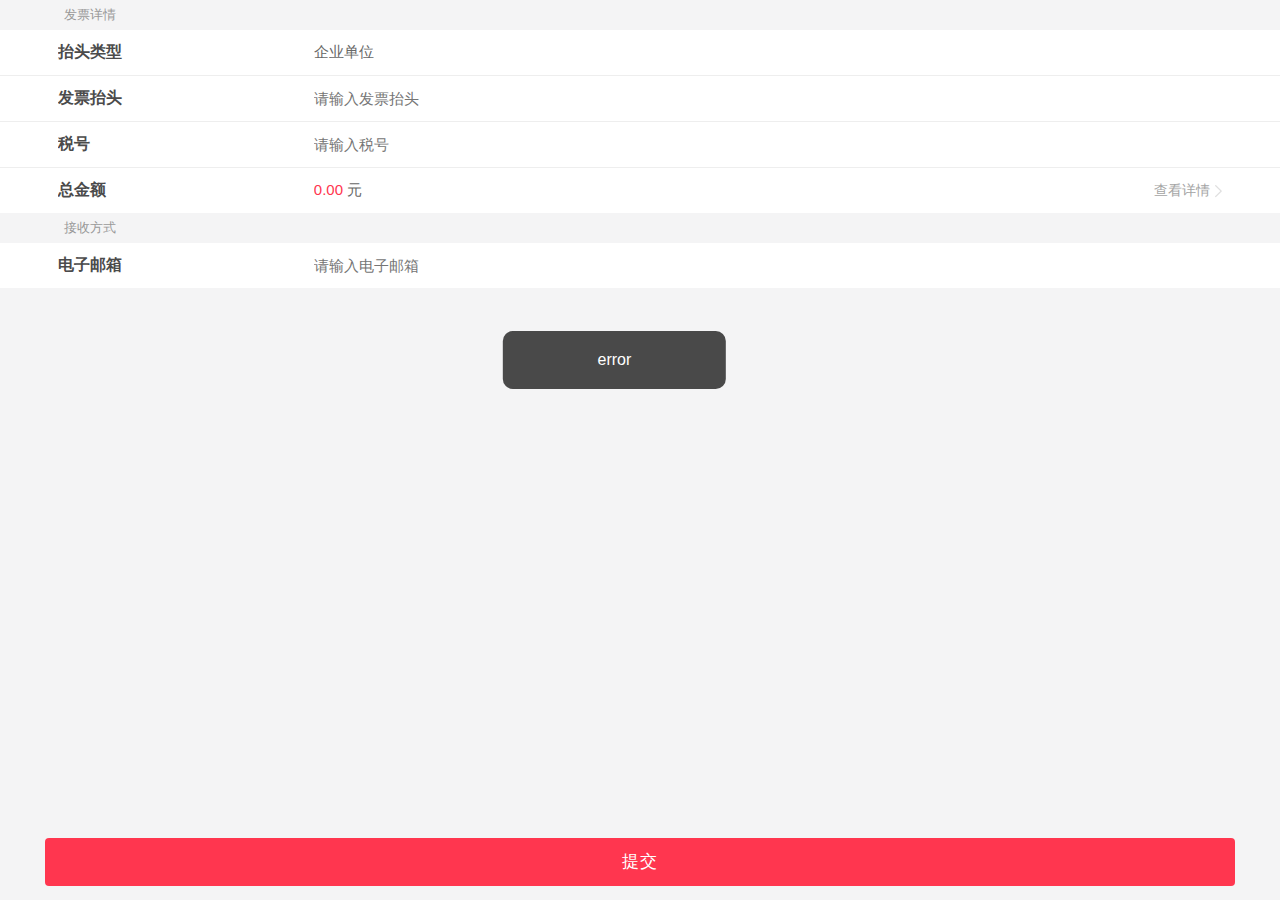
==== add.html @ d2ac21a6 "初始化项目" ====
<!DOCTYPE html>
<html lang="en">

<head>
    <meta charset="UTF-8">
    <meta name="viewport" content="width=device-width, initial-scale=1.0,user-scalable=no, minimum-scale=1.0, maximum-scale=1.0">
    <meta http-equiv="Content-Type" content="text/html;charset=UTF-8">
    <meta http-equiv="X-UA-Compatible" content="ie=edge">
    <link rel="stylesheet" href="./css/common.css">
    <link rel="stylesheet" href="./css/add.css">
    <title>开具电子发票</title>
</head>

<body>
    <div class="container">
        <!-- 内容区域 -->
        <div class="wrap">
            <div class="w-form">
                <h3 class="w-title">发票详情</h3>
                <div class="w-form-item w-form-item-spec">
                    <div class="form-label">抬头类型</div>
                    <div class="label-value">
                        <span id="invoiceTypeLabel">企业单位</span>
                        <input type="text" id="invoiceType" name="invoiceType" value="0" style="display:none;" />
                        <!--  <label>
                            <input type="radio" name="type"  value="0" checked="checked" />企业单位
                            <div class="radio-checked display-block"></div>
                            <div class="radio-uncheck display-hide"></div>
                        </label>
                        <label>
                            <input type="radio" name="type" value="1"/>个人/非企业单位
                            <div class="radio-checked"></div>
                            <div class="radio-uncheck"></div>
                        </label> -->
                    </div>
                </div>
                <div class="w-form-item">
                    <div class="form-label">发票抬头</div>
                    <div class="label-value"><input type="text" id="invoiceTitle" placeholder="请输入发票抬头" /></div>
                </div>
                <div class="w-form-item company-mark">
                    <div class="form-label">税号</div>
                    <div class="label-value"><input type="text" id="invoiceNumber" placeholder="请输入税号" /></div>
                </div>
                <div class="w-form-item">
                    <div class="form-label">总金额</div>
                    <div class="label-value">
                        <div><span class="color-red" id="invoiceAmount">0.00</span> 元</div>
                        <div class="label-detail" onclick="showDetail()">查看详情</div>
                    </div>
                </div>
            </div>
            <div class="w-form">
                <h3 class="w-title">接收方式</h3>
                <div class="w-form-item">
                    <div class="form-label">电子邮箱</div>
                    <div class="label-value">
                        <input type="text" id="invoiceEmail" placeholder="请输入电子邮箱" />
                    </div>
                </div>
            </div>
        </div>
        <!-- 弹窗 -->
        <div class="panel" id="conformPanel">
            <div class="panel-card">
                <div class="panel-colse" onclick="closePanel()"></div>
                <div class="panel-title">开具电子发票</div>
                <div>
                    <ul class="panel-form">
                        <li>
                            <span class="panel-form-label">发票抬头</span>
                            <span class="panel-form-value" id="panelInvoiceTitle"></span>
                        </li>
                        <li class="spec">
                            <span class="panel-form-label">税号</span>
                            <span class="panel-form-value" id="panelInvoiceNumber"></span>
                        </li>
                        <li>
                            <span class="panel-form-label">电子邮件</span>
                            <span class="panel-form-value" id="panelInvoiceEmail"></span>
                        </li>
                    </ul>
                </div>
                <div class="attention-box">
                    <p>请确认邮箱无误，电子发票将在系统开具后发送至您的邮箱，请注意查收。</p>
                    <!--  <p class="attention">您选择的发票为个人抬头，如需报销，请选择公司抬头发票。</p> -->
                </div>
                <div class="btn panel-btn" onclick="sumbitConfirm()">确认提交</div>
                <div class="panel-bolang"></div>
            </div>
        </div>
        <!-- 底部按钮 -->
        <div class="footer">
            <div class="btn footer-btn" onclick="submit()">提交</div>
        </div>
    </div>
</body>
<script src="./libs/jquery-1.10.2.min.js"></script>
<script src="./js/common.js"></script>
<script src="./js/url.js"></script>
<script>
    var houseId = GetUrlParam('houseId') ? GetUrlParam('houseId') : ''; // 房屋id
    var userId = GetUrlParam('userId') ? GetUrlParam('userId') : 0; // 用户id
    var historyIds = GetUrlParam('historyIds') ? GetUrlParam('historyIds') : ""; // 历史id
    var resultData = {};

    // 获取开票信息
    function getEnableData() {
        $.ajax({
            url: basicUrl + "/invoice/getEnableData",
            type: "POST",
            data: {
                houseId: houseId,
                userId: userId,
                historyIds: historyIds
            },
            async: false,
            contentType: "application/x-www-form-urlencoded",
            success: function(result) {
                if (result.errcode == 200) {
                    var data = result.data;
                    resultData = data;
                    $('#invoiceAmount').text(data.allAmount);
                    $('#invoiceEmail').val(data.emailAddr);
                    $('#panelInvoiceEmail').text(data.emailAddr);
                    if (data.invoiceType == 1) {
                        $('#invoiceTitle').val(data.invoiceHead);
                        $('#panelInvoiceTitle').text(data.invoiceHead);
                    }
                    changeInvoiceType();
                    detailIds = data.detailIds;
                }
            },
            error: function(jqXHR, textStatus, errorThrown) {
                panelAlert(textStatus);
            }
        });
    }
    getEnableData();

    // 切换抬头类型
    function changeInvoiceType() {
        var type = resultData.invoiceType;
        $('#invoiceType').val(type);
        if (type == 1) {
            $('#invoiceTypeLabel').text("个人/非企业单位");
            $('.company-mark').addClass('display-hide');
        } else if (type == 2) {
            $('#invoiceTypeLabel').text("企业单位");
            $('.company-mark').removeClass('display-hide');
        }
    }

    // 查看详情
    function showDetail() {
        window.location.href = "detail-money.html?houseId=" + houseId + "&detailIds=" + resultData.detailIds;
    }

    // 提交
    function submit() {
        // 校验
        if (!$('#invoiceTitle').val()) {
            panelAlert("请填写发票抬头");
            return;
        }
        if ($('#invoiceType').val() != 1 && !$('#invoiceNumber').val()) {
            panelAlert("请填写税号");
            return;
        }
        if (!$('#invoiceEmail').val()) {
            panelAlert("请填写电子邮箱");
            return;
        }
        if ($('#invoiceEmail').val().replace(/\s*/g, "")) {
            var reg = new RegExp("^[a-z0-9]+([._\\-]*[a-z0-9])*@([a-z0-9]+[-a-z0-9]*[a-z0-9]+.){1,63}[a-z0-9]+$"); //正则表达式
            if (!reg.test($('#invoiceEmail').val().replace(/\s*/g, ""))) {
                panelAlert("邮箱格式错误，请修改");　
                return;　　
            }
        }
        $('#panelInvoiceTitle').text($('#invoiceTitle').val());
        $('#panelInvoiceNumber').text($('#invoiceNumber').val());
        $('#panelInvoiceEmail').text($('#invoiceEmail').val());

        $('#conformPanel').addClass('display-block');
    }

    // 关闭弹窗
    function closePanel() {
        $('#conformPanel').removeClass('display-block');
    }

    // 确认提交
    function sumbitConfirm() {
        $('#conformPanel').removeClass('display-block');
        if (!$('#invoiceTitle').val()) {
            panelAlert("请填写发票抬头");
            return;
        }
        if ($('#invoiceType').val() != 1 && !$('#invoiceNumber').val()) {
            panelAlert("请填写税号");
            return;
        }
        if (!$('#invoiceEmail').val()) {
            panelAlert("请填写电子邮箱");
            return;
        }

        $.ajax({
            url: basicUrl + "/invoice/issueEInvoice",
            type: "POST",
            data: {
                houseId: houseId,
                userId: userId,
                payHistoryId: resultData.payHistoryId,
                allAmount: resultData.allAmount,
                invoiceType: resultData.invoiceType,
                emailAddr: $('#invoiceEmail').val().replace(/\s*/g, ""),
                invoiceHead: $('#invoiceTitle').val(),
                taxNumber: resultData.invoiceType == 1 ? "" : $('#invoiceNumber').val(),
                userName: resultData.userName,
                detailId: resultData.detailIds,
                projectId: resultData.projectId

            },
            async: false,
            contentType: "application/x-www-form-urlencoded",
            success: function(result) {
                if (result.errcode == 200) {
                    window.location.href = "result.html?type=1";
                } else {
                    panelAlert(result.errmsg);
                }
            },
            error: function(jqXHR, textStatus, errorThrown) {
                panelAlert(textStatus);
            }
        });
    }
</script>

</html>
---- css/common.css ----
@charset "utf-8";
* {
    padding: 0;
    margin: 0;
}

html,
body {
    overflow: hidden;
    /*overflow-y: scroll*/
    ;
    display: block;
    background: #F4F4F5;
    color: #676767;
    list-style-type: none;
    font-size: 10px;
    font-family: "PingFang", "Microsoft Yahei", Arial;
    height: 100%;
}

button {
    border: none;
    outline: none;
}

a {
    text-decoration: none;
    border: none;
    -webkit-tap-highlight-color: transparent;
    outline: none;
    color: inherit;
}

a:hover,
a:active,
a:visited,
a:link,
a:focus {
    -webkit-tap-highlight-color: rgba(0, 0, 0, 0);
    -webkit-tap-highlight-color: transparent;
    outline: none;
    text-decoration: none;
}

h1,
h2,
h3,
h4,
h5,
h6 {
    font-weight: normal;
}

ul li {
    list-style: none;
}

input {
    border: none;
    outline: none;
    color: #676767;
    font-size: 1.5rem;
}

.container {
    width: 100%;
    height: 100%;
    overflow-x: hidden;
    overflow-y: scroll;
    -webkit-overflow-scrolling: touch;
    position: relative;
}

.btn {
    min-width: 60%;
    height: 4.8rem;
    line-height: 4.8rem;
    background: #FF364F;
    border-radius: 0.4rem;
    font-size: 1.7rem;
    color: #FFFFFF;
    letter-spacing: 0.9px;
    text-align: center;
}

.btn-icon {
    width: 1.6rem;
    height: 2.1rem;
    position: relative;
    top: 0.4rem;
    right: 0.4rem;
}

.footer {
    position: fixed;
    bottom: 1.6%;
    width: 100%;
}

.footer-btn {
    width: 93%;
    margin: 0 3.5%;
}

.back-white {
    background: #fff;
}

.back-black {
    background: #000;
}

.color-red {
    color: #FF364F!important;
}

.font-size-18 {
    font-size: 1.8rem;
}

.font-size-22 {
    font-size: 2.2rem;
}

.radio-checked {
    position: absolute;
    left: 0;
    top: 0.2rem;
    width: 1.6rem;
    height: 1.6rem;
    background: url(../images/radio-checked.png) no-repeat center;
    background-size: 1.6rem auto;
    display: none;
}

.radio-uncheck {
    position: absolute;
    left: 0;
    top: 0.2rem;
    width: 1.6rem;
    height: 1.6rem;
    background: url(../images/radio-uncheck.png) no-repeat center;
    background-size: 1.6rem auto;
}

.display-block {
    display: block!important;
}

.display-hide {
    display: none!important;
}

.panel-bolang {
    position: absolute;
    z-index: 5;
    bottom: -1.1rem;
    left: 0;
    transform-origin: center left;
    /* transform: rotate(90deg); */
    width: 100%;
    height: 1.8rem;
    background-image: radial-gradient(circle, #626262, #626262 7px, transparent 0px, transparent 0px, transparent 0px, transparent);
    background-size: 1.8rem 1.8rem;
    background-repeat: repeat-x;
}

.alert {
    background: rgba(0, 0, 0, 0.70);
    border-radius: 1rem;
    font-size: 1.6rem;
    color: #FFFFFF;
    text-align: center;
    padding: 2rem 4%;
    position: absolute;
    top: 40%;
    left: 48%;
    transform: translate(-50%, -50%);
    min-width: 12rem;
}
---- css/add.css ----
/* 开具电子发票页面样式 start*/

.wrap {
    padding-bottom: 8rem;
}

.w-title {
    font-size: 13px;
    color: #999999;
    padding: 0.6rem 5%;
}

.w-form {
    width: 100%;
}

.w-form-item {
    border-bottom: 1px solid #EEEEEE;
    padding: 1.2rem 4.5%;
    display: flex;
    align-items: center;
    background: #fff;
}

.w-form-item:last-of-type {
    border-bottom: none;
}

.form-label {
    font-weight: 700;
    font-size: 1.6rem;
    color: #4B4B4B;
    text-align: left;
    min-width: 8rem;
    width: 22%;
    overflow: hidden;
}

.label-spec {
    width: 80%;
}

.label-sub {
    font-size: 1.3rem;
    color: #AEAEAE;
    text-align: left;
    font-weight: normal;
}

.label-value {
    width: 78%;
    font-size: 1.5rem;
    position: relative;
    display: flex;
    align-items: center;
    overflow: hidden;
}

.label-value span {
    overflow: hidden;
    text-overflow: ellipsis;
    white-space: nowrap;
}

.label-value label {
    display: flex;
    align-items: center;
    margin-right: 1rem;
    position: relative;
}

.label-value label:last-child {
    margin-right: 0;
}

.label-value input[type="radio"] {
    opacity: 0;
    width: 1.6rem;
    height: 1.6rem;
    margin: 0 0.5rem;
}

.label-value input {
    width: 100%;
}

.spec-label {
    width: 100%;
    position: relative;
}

.spec-label span {
    display: block;
}

.spec-label span:nth-of-type(1) {
    font-weight: 700;
    font-size: 1.6rem;
    color: #4B4B4B;
    display: inline-block;
}

.spec-label span:nth-of-type(2) {
    font-size: 1.3rem;
    color: #AEAEAE;
    margin-top: 0.3rem;
}

.spec-value {
    width: 25%;
    font-size: 1.3rem;
    position: relative;
    display: flex;
    align-items: center;
}

.label-detail {
    font-size: 1.4rem;
    color: #A4A4A4;
    padding-right: 1.2rem;
    position: absolute;
    right: 0;
    top: 50%;
    -ms-transform: translateY(-50%);
    -moz-transform: translateY(-50%);
    -webkit-transform: translateY(-50%);
    -o-transform: translateY(-50%);
    transform: translateY(-50%);
    display: block;
}

.label-detail::after {
    content: "";
    width: 0.7rem;
    height: 1.3rem;
    position: absolute;
    background: url(../images/arrow-right.png) no-repeat 0;
    background-size: 100%;
    right: 0;
    bottom: 0.2rem;
}

.show-panel {
    display: block!important;
    animation: showp 0.2s linear 1;
}

@keyframes showp {
    0% {
        transform: translateX(100%);
    }
    100% {
        transform: translateX(0%);
    }
}


/* 开具电子发票页面样式 end*/


/* 开具电子发票详情页面 start*/

.card {
    width: 90%;
    margin: 5% 5%;
    background: #fff;
    /*  box-shadow: 0px -3px 9px rgba(0, 0, 0, 0.08); */
    border-radius: 0.4rem;
    padding: 2.5rem 0;
    position: relative;
}

.card-title {
    font-size: 1.7rem;
    color: #4B4B4B;
    text-align: center;
}

.total-money {
    font-size: 2rem;
    color: #FF364F;
    text-align: center;
}

.total-money span {
    font-size: 3rem;
}

.info-detail {
    border-top: 1px solid #EEEEEE;
    border-bottom: 1px solid #EEEEEE;
    margin: 2.4rem 5%;
    padding-bottom: 2rem;
}

.info-detail li {
    margin-top: 1.8rem;
    padding: 0px 2.5%;
}

.info-detail li span:nth-of-type(1) {
    font-size: 1.5rem;
    color: #4B4B4B;
    font-weight: 700;
    display: inline-block;
    text-align: left;
    max-width: 72%;
    font-weight: 700;
    overflow: hidden;
    text-overflow: ellipsis;
    white-space: nowrap;
}

.info-detail li span:nth-of-type(2) {
    font-size: 1.5rem;
    color: #676767;
    float: right;
    text-align: right;
    max-width: 30%;
    font-weight: 700;
    /*    display: block;
    overflow: hidden;
    text-overflow: ellipsis;
    white-space: nowrap; */
}

.sub-info-detail {
    margin: 2.4rem 5%;
    padding: 0px 2.5%;
}

.sub-info-detail span:nth-of-type(1) {
    font-size: 1.5rem;
    color: #4B4B4B;
    font-weight: 700;
}

.sub-info-detail span:nth-of-type(2) {
    font-size: 1.5rem;
    color: #676767;
    float: right;
    display: block;
    text-align: right;
    max-width: 80%;
    overflow: hidden;
    text-overflow: ellipsis;
    white-space: nowrap;
}

.wave {
    position: absolute;
    z-index: 5;
    bottom: -1rem;
    left: 0;
    transform-origin: center left;
    /*  transform: rotate(90deg); */
    width: 100%;
    height: 1.8rem;
    background-image: radial-gradient(circle, #F4F4F5, #F4F4F5 7px, transparent 0px, transparent 4px, transparent 44px, transparent);
    background-size: 1.8rem 1.8rem;
    background-repeat: repeat-x;
}


/* 开具电子发票详情页面 end*/


/* 确认提交弹窗样式 start*/

.panel {
    position: absolute;
    width: 100%;
    height: 100%;
    top: 0;
    left: 0;
    right: 0;
    bottom: 0;
    z-index: 1;
    overflow: hidden;
    background: rgba(0, 0, 0, 0.6);
    display: none;
}

.panel-card {
    width: 78%;
    min-height: 50%;
    padding: 0 6%;
    background: #fff;
    border-radius: 0.4rem;
    position: absolute;
    top: 50%;
    left: 50%;
    transform: translate(-50%, -50%);
    -ms-transform: translate(-50%, -50%);
    -moz-transform: translate(-50%, -50%);
    -webkit-transform: translate(-50%, -50%);
    -o-transform: translate(-50%, -50%);
}

.panel-colse {
    width: 4rem;
    height: 4rem;
    background: url(../images/close.png) no-repeat center;
    background-size: 1.2rem auto;
    position: absolute;
    right: 0px;
    top: 0px;
    z-index: 1;
}

.panel-title {
    width: 100%;
    height: 3.3rem;
    font-size: 2.2rem;
    color: #9D3A29;
    letter-spacing: 0;
    text-align: center;
    background: url(../images/invoice-seal.png) no-repeat center;
    background-size: auto 3.3rem;
    margin: 2.5rem 0;
}

.panel-btn {
    width: 100% !important;
    margin: 2.5rem 0!important;
}

.panel-form li {
    margin-bottom: 3rem;
}

.panel-form-label {
    font-weight: 700;
    font-size: 1.6rem;
    color: #4B4B4B;
    text-align: left;
    width: 8rem;
    display: block;
    float: left;
}

.panel-form-value {
    display: block;
    font-size: 1.5rem;
    color: #676767;
    text-align: left;
    overflow: hidden;
    text-overflow: ellipsis;
    white-space: nowrap;
}

.spec {
    display: none;
}

.attention-box {
    font-size: 1.3rem;
    color: #878787;
    border-top: 1px solid #EEEEEE;
}

.attention-box .attention {
    display: none;
}

.attention-box p {
    padding-top: 1rem;
}


/* 确认提交弹窗样式 end*/


/* 提交结果页面样式 start */

.result-message {
    padding-top: 19%;
    padding-bottom: 24%;
}

.result-icon {
    display: flex;
    align-items: center;
    justify-content: center;
    flex-direction: column;
}

.result-icon img {
    width: 10.3rem;
    height: 10.3rem;
    display: none;
}

.result-icon p {
    font-size: 2rem;
    color: #4B4B4B;
    text-align: center;
    margin-top: -2rem;
    display: none;
    /* font-weight: 700; */
}

.success-btn {
    width: 82%;
    margin: 0 9%;
    height: 4.3rem;
    display: block;
    line-height: 4.3rem;
    display: none;
}

.primary-btn {
    width: 82%;
    margin: 0 9%;
    height: 4.1rem;
    background: #fff!important;
    border: 1px solid #FF364F;
    color: #FF364F;
    margin-top: 2.4rem;
    display: block;
    line-height: 4.1rem;
}


/* 提交结果页面样式 end */


/* 缴费比数明细页面样式 start */

.list-item-box {
    width: 100%;
    background: #fff;
}

.list-item {
    display: flex;
    align-items: center;
    flex-direction: row;
    margin-left: 5%;
    border-bottom: 1px solid #EEEEEE;
    padding: 3.5% 5% 3.5% 0;
}

.list-item-label {
    float: left;
    display: flex;
    justify-content: center;
    flex-direction: column;
    width: 60%;
}

.list-item-label span:nth-of-type(1) {
    font-size: 1.5rem;
    color: #959595;
}

.list-item-label span:nth-of-type(2) {
    font-size: 1.5rem;
    color: #333333;
    margin-top: 0.5rem;
    display: block;
    overflow: hidden;
    text-overflow: ellipsis;
    white-space: nowrap;
}

.list-item-money {
    float: right;
    font-size: 1.4rem;
    width: 40%;
    text-align: right;
    color: #565656;
    display: flex;
    justify-content: center;
    flex-direction: column;
}

.list-item:last-child {
    border-bottom: none;
}


/* 缴费比数明细页面样式 end */


/* 电子发票预览 start */

.container .pinch-zoom-container {
    height: 80%!important;
    position: relative;
    top: 0%;
    /* transform: translateY(-50%);
    -ms-transform: translateY(-50%);
    -moz-transform: translateY(-50%);
    -webkit-transform: translateY(-50%);
    -o-transform: translateY(-50%); */
}

.iframe-box {
    width: 100%;
    height: 100%;
    overflow: hidden;
    display: flex;
    align-items: center;
    justify-content: center;
    -webkit-user-drag: none;
    -moz-user-drag: none;
    -o-user-drag: none;
    user-drag: none;
}

.iframe-box iframe {
    width: 100%;
    -webkit-user-drag: none;
    -moz-user-drag: none;
    -o-user-drag: none;
    user-drag: none;
}

.img-box {
    width: 100%;
    overflow: hidden;
    display: flex;
    align-items: center;
    justify-content: center;
    -webkit-user-drag: none;
    -moz-user-drag: none;
    -o-user-drag: none;
    user-drag: none;
    top: 10%;
}

.img-box img {
    width: 100%;
    -webkit-user-drag: none;
    -moz-user-drag: none;
    -o-user-drag: none;
    user-drag: none;
}

.save-pic {
    position: absolute;
    bottom: 10%;
    left: 50%;
    transform: translateX(-50%);
    -ms-transform: translateX(-50%);
    -moz-transform: translateX(-50%);
    -webkit-transform: translateX(-50%);
    -o-transform: translateX(-50%);
    color: #fff;
    border: 1px solid #979797;
    border-radius: 3px;
    padding: 0.5rem 1.5rem;
    z-index: 2;
}


/* 电子发票预览 end */


/* 处理不同分辨率 start*/

@media(max-width:320px) {
    .form-label {
        min-width: 7.6rem;
    }
    .label-value label {
        margin-right: 0.4rem;
    }
    .label-value input[type="radio"] {
        margin: 0 0.2rem;
    }
    .w-form-item-spec {
        padding: 1.2rem 0 1.2rem 4.5%;
    }
    .panel-title {
        margin: 1.8rem 0;
    }
    .panel-form li {
        margin-bottom: 2rem;
    }
    .panel-btn {
        margin: 1.8rem 0!important;
    }
    .panel-card {
        transform: translate(-50%, -55%);
        -ms-transform: translate(-50%, -55%);
        -moz-transform: translate(-50%, -55%);
        -webkit-transform: translate(-50%, -55%);
        -o-transform: translate(-50%, -55%);
    }
}

@media(min-width:414px) {
    .attention-box p {
        padding-top: 1.5rem;
    }
    .result-message {
        padding-top: 25%;
        padding-bottom: 29%;
    }
    .panel-card {
        width: 75%;
        min-height: 48%;
    }
}


/* iphone X */

@media(min-height:812px) {
    .attention-box p {
        padding-top: 1.5rem;
    }
    .panel-card {
        min-height: 45%;
    }
}


/* 处理不同分辨率 end*/
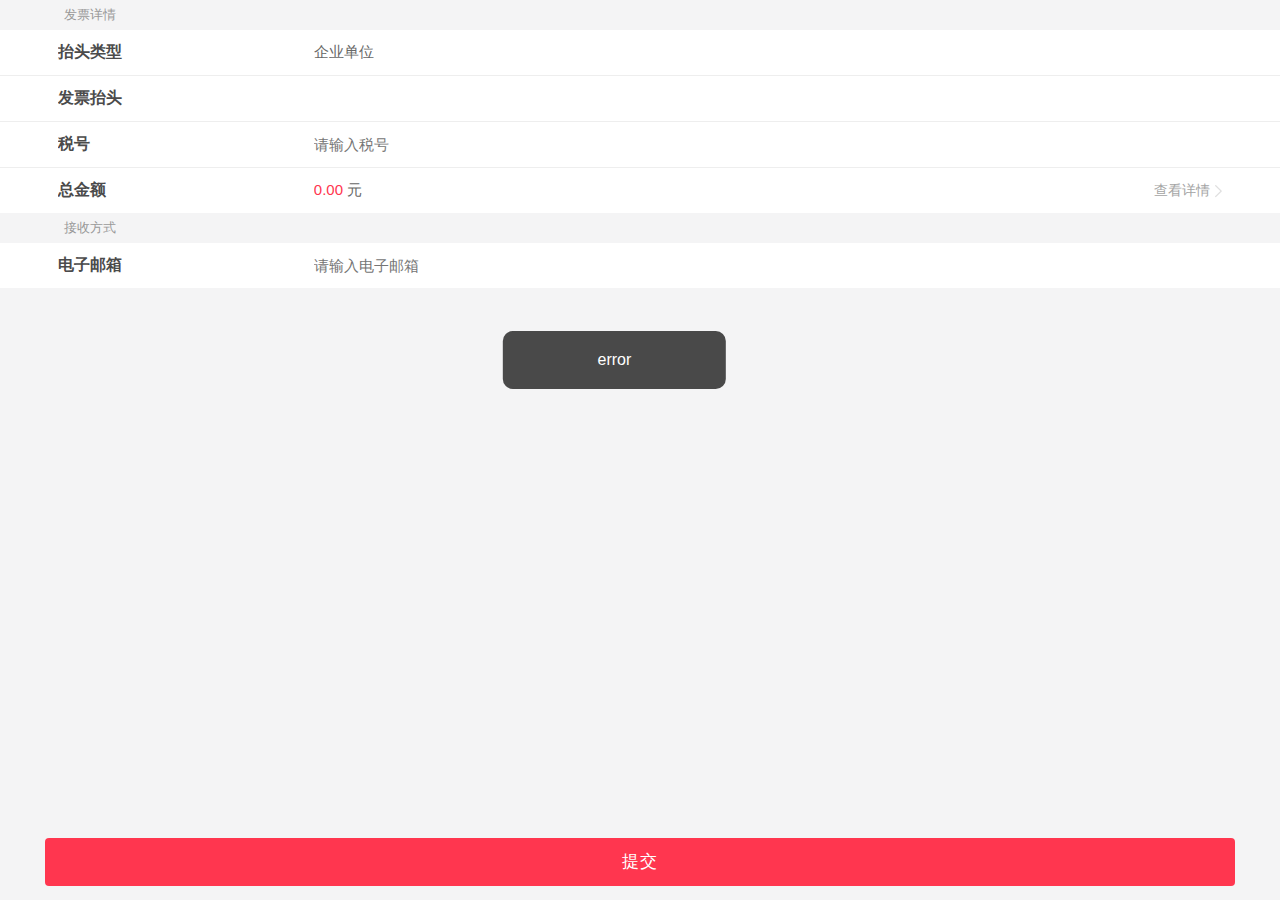
==== commit 1506bc05: "修改" ====
--- a/add.html
+++ b/add.html
@@ -36,7 +36,10 @@
                 </div>
                 <div class="w-form-item">
                     <div class="form-label">发票抬头</div>
-                    <div class="label-value"><input type="text" id="invoiceTitle" placeholder="请输入发票抬头" /></div>
+                    <div class="label-value">
+                        <span id="invoiceTitleLabel"></span>
+                        <input type="text" id="invoiceTitle" placeholder="" style="display:none;" />
+                    </div>
                 </div>
                 <div class="w-form-item company-mark">
                     <div class="form-label">税号</div>
@@ -123,10 +126,10 @@
                     $('#invoiceAmount').text(data.allAmount);
                     $('#invoiceEmail').val(data.emailAddr);
                     $('#panelInvoiceEmail').text(data.emailAddr);
-                    if (data.invoiceType == 1) {
-                        $('#invoiceTitle').val(data.invoiceHead);
-                        $('#panelInvoiceTitle').text(data.invoiceHead);
-                    }
+                    $('#invoiceTitle').val(data.invoiceHead);
+                    $('#invoiceTitleLabel').text(data.invoiceHead);
+                    $('#panelInvoiceTitle').text(data.invoiceHead);
+
                     changeInvoiceType();
                     detailIds = data.detailIds;
                 }
@@ -159,10 +162,10 @@
     // 提交
     function submit() {
         // 校验
-        if (!$('#invoiceTitle').val()) {
-            panelAlert("请填写发票抬头");
-            return;
-        }
+        /*  if (!$('#invoiceTitle').val()) {
+             panelAlert("请填写发票抬头");
+             return;
+         } */
         if ($('#invoiceType').val() != 1 && !$('#invoiceNumber').val()) {
             panelAlert("请填写税号");
             return;
@@ -181,6 +184,12 @@
         $('#panelInvoiceTitle').text($('#invoiceTitle').val());
         $('#panelInvoiceNumber').text($('#invoiceNumber').val());
         $('#panelInvoiceEmail').text($('#invoiceEmail').val());
+
+        if (resultData.invoiceType == 2) {
+            $('.spec').addClass('display-block');
+        } else {
+            $('.spec').removeClass('display-block');
+        }
 
         $('#conformPanel').addClass('display-block');
     }
--- a/css/add.css
+++ b/css/add.css
@@ -201,14 +201,13 @@
 .info-detail li span:nth-of-type(1) {
     font-size: 1.5rem;
     color: #4B4B4B;
-    font-weight: 700;
+    /*  font-weight: 700; */
     display: inline-block;
     text-align: left;
     max-width: 72%;
-    font-weight: 700;
-    overflow: hidden;
+    /* overflow: hidden;
     text-overflow: ellipsis;
-    white-space: nowrap;
+    white-space: nowrap; */
 }
 
 .info-detail li span:nth-of-type(2) {
@@ -242,9 +241,15 @@
     display: block;
     text-align: right;
     max-width: 80%;
-    overflow: hidden;
+    /* overflow: hidden;
     text-overflow: ellipsis;
-    white-space: nowrap;
+    white-space: nowrap; */
+}
+
+.spec-company {
+    float: left;
+    text-align: left;
+    font-weight: normal!important;
 }
 
 .wave {
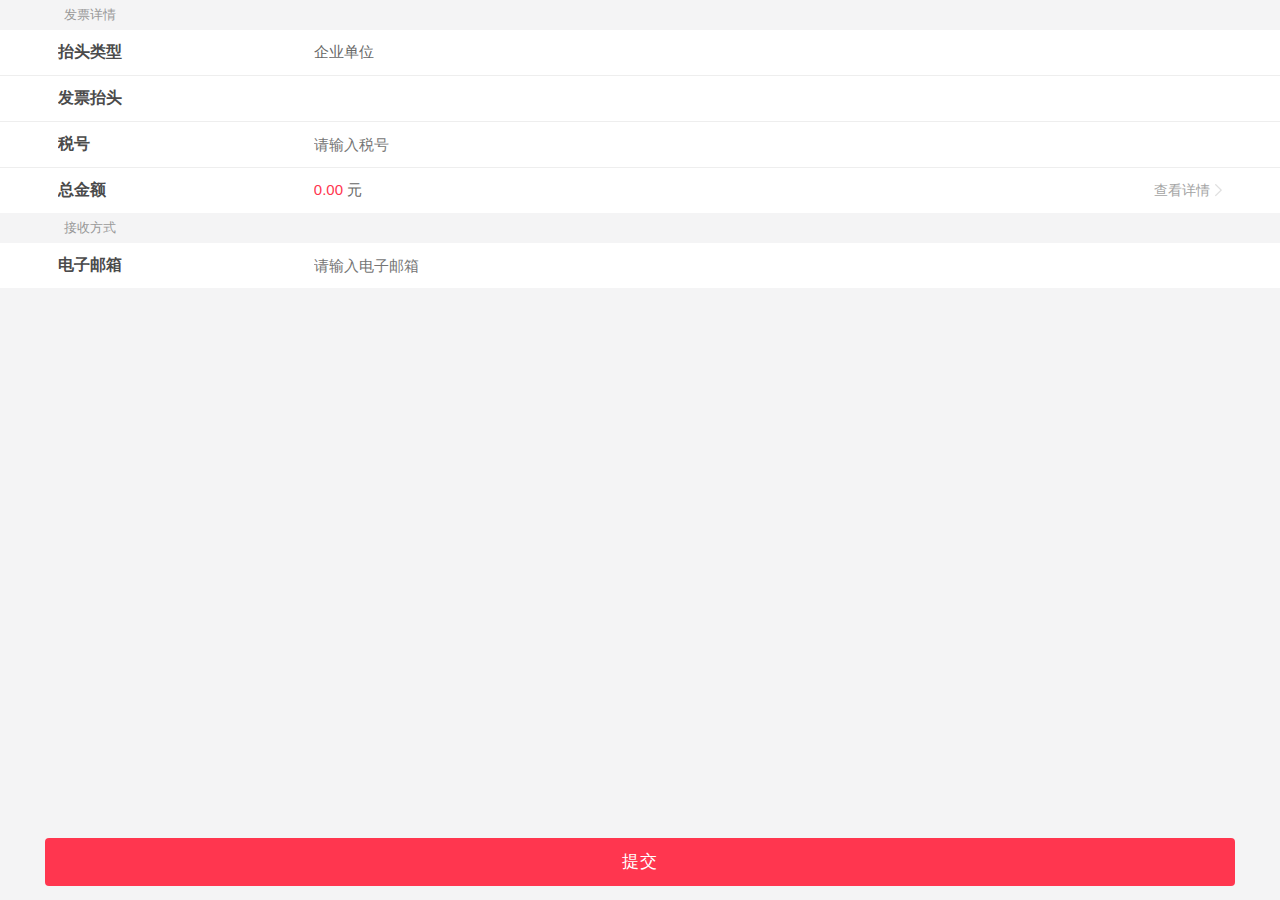
==== commit e3924c24: "加入订单号" ====
--- a/add.html
+++ b/add.html
@@ -22,16 +22,6 @@
                     <div class="label-value">
                         <span id="invoiceTypeLabel">企业单位</span>
                         <input type="text" id="invoiceType" name="invoiceType" value="0" style="display:none;" />
-                        <!--  <label>
-                            <input type="radio" name="type"  value="0" checked="checked" />企业单位
-                            <div class="radio-checked display-block"></div>
-                            <div class="radio-uncheck display-hide"></div>
-                        </label>
-                        <label>
-                            <input type="radio" name="type" value="1"/>个人/非企业单位
-                            <div class="radio-checked"></div>
-                            <div class="radio-uncheck"></div>
-                        </label> -->
                     </div>
                 </div>
                 <div class="w-form-item">
@@ -103,9 +93,38 @@
 <script src="./js/url.js"></script>
 <script>
     var houseId = GetUrlParam('houseId') ? GetUrlParam('houseId') : ''; // 房屋id
-    var userId = GetUrlParam('userId') ? GetUrlParam('userId') : 0; // 用户id
     var historyIds = GetUrlParam('historyIds') ? GetUrlParam('historyIds') : ""; // 历史id
     var resultData = {};
+
+    // 是否已开票
+    function judgeEnable() {
+        if (!houseId) {
+            return;
+        }
+        $.ajax({
+            url: basicUrl + "/invoice/getEnableData",
+            type: "POST",
+            data: {
+                houseId: houseId,
+                historyIds: historyIds,
+            },
+            async: false,
+            contentType: "application/x-www-form-urlencoded",
+            success: function(result) {
+                if (result.errcode == 200) {
+                    var data = result.data;
+                    if (data.status && data.status == 1) {
+                        window.location.href = "index.html?houseId=" + houseId;
+                    } else {
+                        getEnableData();
+                    }
+                }
+            },
+            error: function(jqXHR, textStatus, errorThrown) {
+                panelAlert(textStatus);
+            }
+        });
+    }
 
     // 获取开票信息
     function getEnableData() {
@@ -114,7 +133,6 @@
             type: "POST",
             data: {
                 houseId: houseId,
-                userId: userId,
                 historyIds: historyIds
             },
             async: false,
@@ -139,7 +157,11 @@
             }
         });
     }
-    getEnableData();
+
+
+    $(document).ready(function() {
+        judgeEnable();
+    });
 
     // 切换抬头类型
     function changeInvoiceType() {
@@ -162,10 +184,6 @@
     // 提交
     function submit() {
         // 校验
-        /*  if (!$('#invoiceTitle').val()) {
-             panelAlert("请填写发票抬头");
-             return;
-         } */
         if ($('#invoiceType').val() != 1 && !$('#invoiceNumber').val()) {
             panelAlert("请填写税号");
             return;
@@ -220,7 +238,7 @@
             type: "POST",
             data: {
                 houseId: houseId,
-                userId: userId,
+                userId: resultData.userId,
                 payHistoryId: resultData.payHistoryId,
                 allAmount: resultData.allAmount,
                 invoiceType: resultData.invoiceType,
@@ -236,7 +254,7 @@
             contentType: "application/x-www-form-urlencoded",
             success: function(result) {
                 if (result.errcode == 200) {
-                    window.location.href = "result.html?type=1";
+                    window.location.href = "result.html?type=1&houseId=" + houseId;
                 } else {
                     panelAlert(result.errmsg);
                 }
--- a/css/common.css
+++ b/css/common.css
@@ -125,22 +125,22 @@
 .radio-checked {
     position: absolute;
     left: 0;
-    top: 0.2rem;
-    width: 1.6rem;
-    height: 1.6rem;
+    top: 0rem;
+    width: 2rem;
+    height: 2rem;
     background: url(../images/radio-checked.png) no-repeat center;
-    background-size: 1.6rem auto;
+    background-size: 2rem auto;
     display: none;
 }
 
 .radio-uncheck {
     position: absolute;
     left: 0;
-    top: 0.2rem;
-    width: 1.6rem;
-    height: 1.6rem;
+    top: 0rem;
+    width: 2rem;
+    height: 2rem;
     background: url(../images/radio-uncheck.png) no-repeat center;
-    background-size: 1.6rem auto;
+    background-size: 2rem auto;
 }
 
 .display-block {
--- a/css/add.css
+++ b/css/add.css
@@ -137,7 +137,7 @@
     background: url(../images/arrow-right.png) no-repeat 0;
     background-size: 100%;
     right: 0;
-    bottom: 0.2rem;
+    bottom: 0.3rem;
 }
 
 .show-panel {
@@ -201,7 +201,7 @@
 .info-detail li span:nth-of-type(1) {
     font-size: 1.5rem;
     color: #4B4B4B;
-    /*  font-weight: 700; */
+    font-weight: 700;
     display: inline-block;
     text-align: left;
     max-width: 72%;
@@ -406,8 +406,8 @@
 }
 
 .success-btn {
-    width: 82%;
-    margin: 0 9%;
+    width: 78%;
+    margin: 0 11%;
     height: 4.3rem;
     display: block;
     line-height: 4.3rem;
@@ -415,13 +415,13 @@
 }
 
 .primary-btn {
-    width: 82%;
-    margin: 0 9%;
+    width: 78%;
+    margin: 0 11%;
     height: 4.1rem;
     background: #fff!important;
     border: 1px solid #FF364F;
     color: #FF364F;
-    margin-top: 2.4rem;
+    margin-top: 2.6rem;
     display: block;
     line-height: 4.1rem;
 }
@@ -443,7 +443,8 @@
     flex-direction: row;
     margin-left: 5%;
     border-bottom: 1px solid #EEEEEE;
-    padding: 3.5% 5% 3.5% 0;
+    /* padding: 3.5% 5% 3.5% 0; */
+    padding: 2rem 5% 2rem 0;
 }
 
 .list-item-label {
@@ -480,8 +481,27 @@
     flex-direction: column;
 }
 
+.list-item-money .arrow-action {
+    display: flex;
+    align-items: center;
+    justify-content: flex-end;
+}
+
+.list-item-money .arrow-action img {
+    width: 7px;
+    height: auto;
+    margin-left: 0.8rem;
+    margin-top: 0.1rem;
+}
+
 .list-item:last-child {
     border-bottom: none;
+}
+
+.list-item-action {
+    width: 3.5rem;
+    height: 4rem;
+    position: relative;
 }
 
 
@@ -563,6 +583,161 @@
 /* 电子发票预览 end */
 
 
+/* 开具电子发票入口页面 start */
+
+.news {
+    font-size: 1.1rem;
+    color: #FF344D;
+    text-align: left;
+    background: #FFDBDF;
+    display: flex;
+    align-items: center;
+    padding: 0.8rem 0;
+}
+
+.news img {
+    width: 1.4rem;
+    height: auto;
+    margin: 0 0.8rem 0 1.8rem;
+}
+
+.card-list {
+    width: 100%;
+    display: flex;
+    justify-content: center;
+    flex-direction: row;
+}
+
+.card-list .card-item {
+    width: 50%;
+    margin: 1.7rem 1.7rem 0 1.7rem;
+    padding: 4.2rem 0;
+    text-align: center;
+    background: #ffffff;
+    border-radius: 0.4rem;
+}
+
+.card-list .card-item img {
+    width: 5.2rem;
+}
+
+.card-list .card-item:last-of-type {
+    margin-left: 0rem;
+}
+
+.card-list .card-item p {
+    font-size: 1.7rem;
+    color: #333333;
+    margin-top: 2.2rem;
+}
+
+.house-info {
+    padding: 2rem 0 2rem 2rem;
+    display: flex;
+    align-items: center;
+    border-bottom: 0.8rem solid #F4F4F5;
+}
+
+.house-info img {
+    width: 2.6rem;
+    height: auto;
+    margin-right: 1rem;
+}
+
+.house-info .house-name {
+    font-size: 1.7rem;
+    color: #333333;
+    font-weight: 700;
+}
+
+.choose-bottom {
+    background: #F4F4F5;
+    width: 100%;
+    height: 6.4rem;
+    position: fixed;
+    bottom: 0;
+    left: 0;
+    z-index: 9;
+    display: flex;
+    align-items: center;
+}
+
+.next-btn {
+    display: inline-block;
+    color: #ffffff;
+    background: #FF364F;
+    border-radius: 2.1rem;
+    padding: 0.8rem 2.8rem;
+    font-size: 1.7rem;
+    letter-spacing: 0.9px;
+    position: absolute;
+    right: 1.7rem;
+    top: 50%;
+    transform: translateY(-50%);
+    -ms-transform: translateY(-50%);
+    -moz-transform: translateY(-50%);
+    -webkit-transform: translateY(-50%);
+    -o-transform: translateY(-50%);
+}
+
+.next-btn.gray-btn {
+    background: #C6C6CC!important;
+}
+
+.choose-bottom p {
+    font-size: 1.5rem;
+    color: #333333;
+    margin-left: 1.5rem;
+    display: flex;
+    align-items: center;
+}
+
+.choose-text {
+    display: inline-block;
+    margin: 0 0.5rem 0 1.5rem;
+}
+
+.choose-total {
+    font-size: 1.8rem;
+    color: #FF364F;
+    display: inline-block;
+    margin: 0 0.5rem;
+    /* font-weight: 700; */
+}
+
+.no-info {
+    width: 100%;
+    text-align: center;
+}
+
+.no-info img {
+    width: 14rem;
+    height: auto;
+    margin: 5rem 0 3rem 0;
+}
+
+.no-info p {
+    font-size: 1.6rem;
+    color: #967070;
+    letter-spacing: 0;
+}
+
+.no-info .go-btn {
+    font-size: 1.7rem;
+    color: #FF364F;
+    letter-spacing: 0.9px;
+    text-align: center;
+    border: 1px solid #FF364F;
+    border-radius: 0.4rem;
+    padding: 0.8rem 2.7rem;
+    margin-top: 9rem;
+    display: inline-block;
+}
+
+
+/* 开具电子发票入口页面 end */
+
+
 /* 处理不同分辨率 start*/
 
 @media(max-width:320px) {
